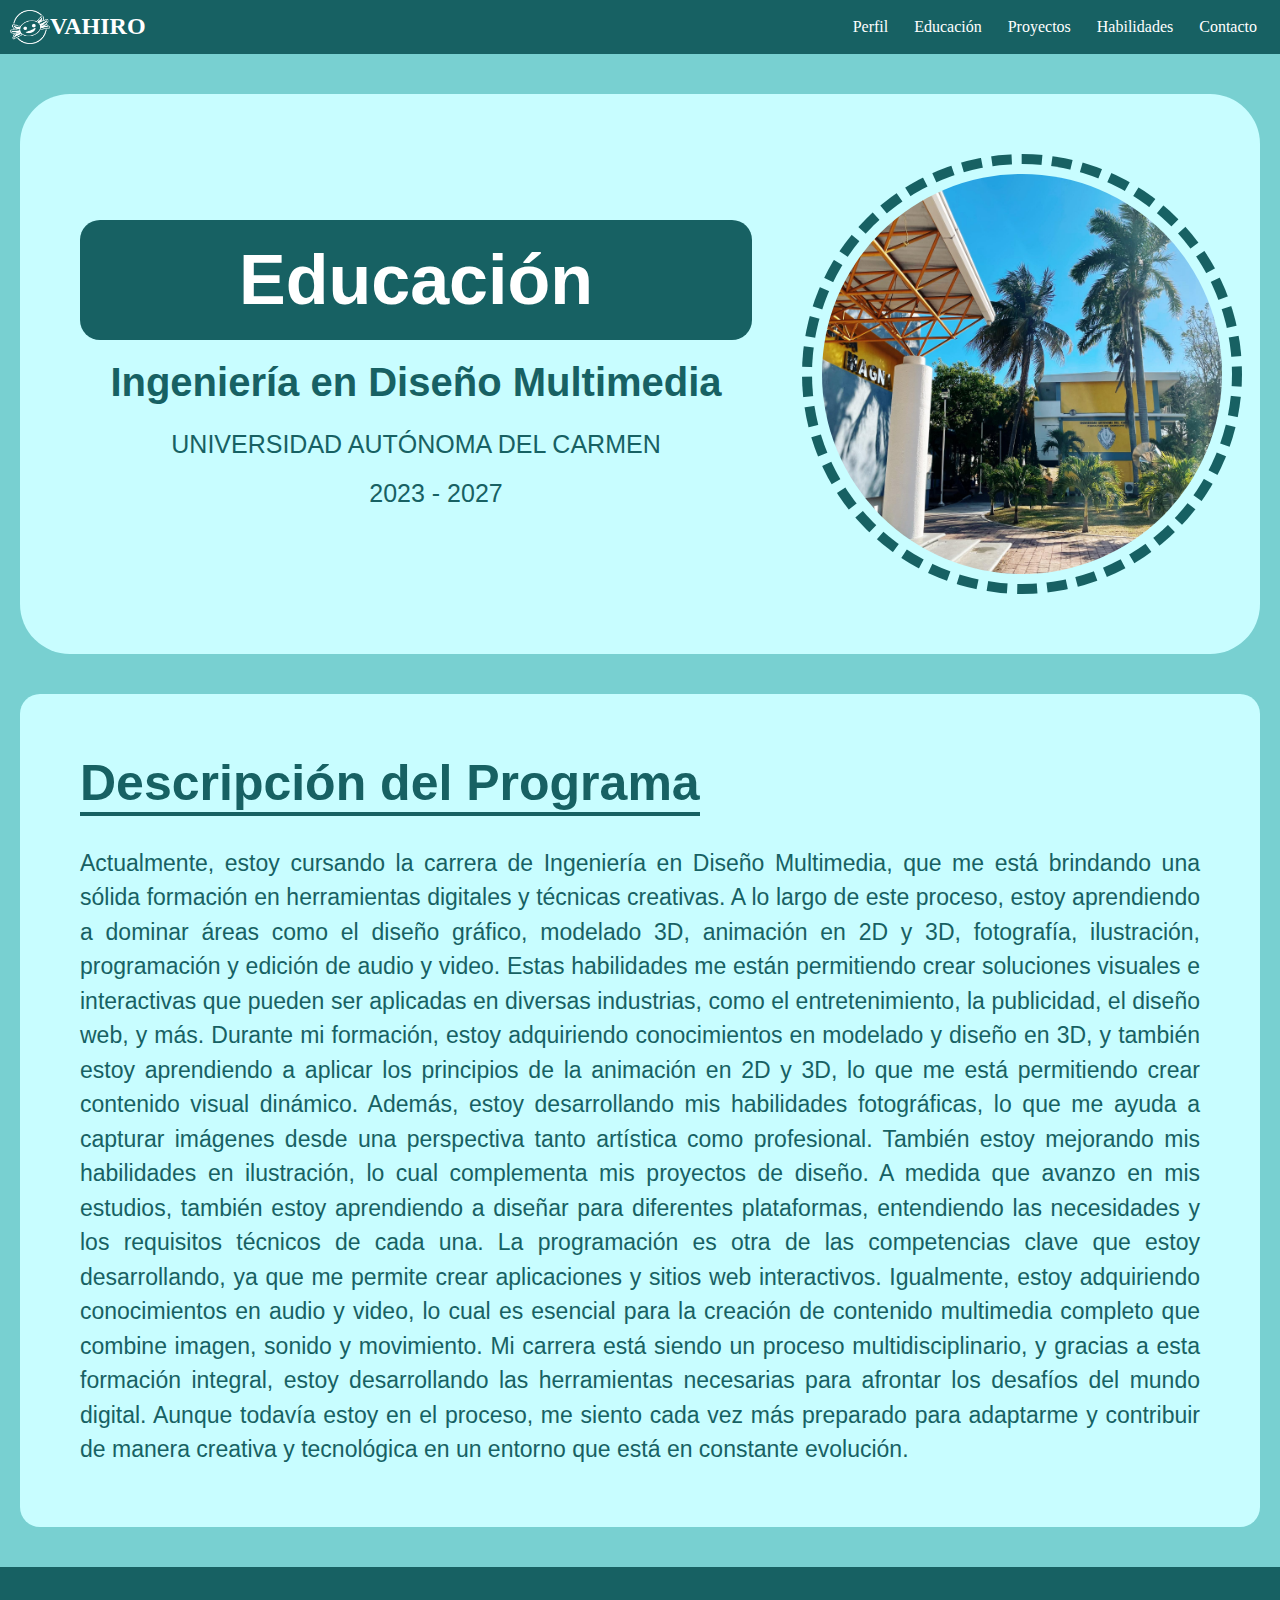
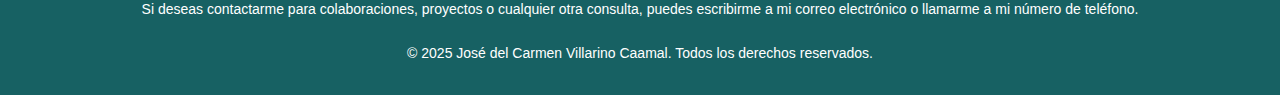
==== 02-maquetacion-cv/educacion.html @ 979366c1 "Cambiando el formato a páginas y modificando sus estilos" ====
<!DOCTYPE html>
<html lang="es">
<head>
    <meta charset="UTF-8">
    <meta name="viewport" content="width=device-width, initial-scale=1.0">
    <title>Educación - CV Vahiro</title>
    <link rel="stylesheet" href="estilo.css">
</head>
<body>
    <header>
        <img src="imagenes/logo_blanco.png" alt="Logo Vahiro" width="80"/>
        <h1>VAHIRO</h1>
        <nav id="main-menu">
            <ul>
                <li><a href="index.html">Perfil</a></li>
                <li><a href="educacion.html">Educación</a></li>
                <li><a href="proyectos.html">Proyectos</a></li>
                <li><a href="habilidades.html">Habilidades</a></li>
                <li><a href="contacto.html">Contacto</a></li>
            </ul>
        </nav>
    </header>
    <section id="educacion">
        <div>
            <h2>Educación</h2>
            <h3>Ingeniería en Diseño Multimedia</h3>
            <a href="https://www.unacar.mx" target="_blank">UNIVERSIDAD AUTÓNOMA DEL CARMEN</a>
            <ul>
                <li><p>2023 - 2027</p></li>
            </ul>
        </div>
        <img src="imagenes/unacar_foto.jpg" alt="Foto de UNACAR" width="100"/>
    </section>

    <section id="descripcion">
        <h2>Descripción del Programa</h2>
        <p>
            Actualmente, estoy cursando la carrera de Ingeniería en Diseño Multimedia, que me está brindando una sólida formación en herramientas digitales y técnicas creativas. A lo largo de este proceso, estoy aprendiendo a dominar áreas como el diseño gráfico, modelado 3D, animación en 2D y 3D, fotografía, ilustración, programación y edición de audio y video. Estas habilidades me están permitiendo crear soluciones visuales e interactivas que pueden ser aplicadas en diversas industrias, como el entretenimiento, la publicidad, el diseño web, y más.
            Durante mi formación, estoy adquiriendo conocimientos en modelado y diseño en 3D, y también estoy aprendiendo a aplicar los principios de la animación en 2D y 3D, lo que me está permitiendo crear contenido visual dinámico. Además, estoy desarrollando mis habilidades fotográficas, lo que me ayuda a capturar imágenes desde una perspectiva tanto artística como profesional. También estoy mejorando mis habilidades en ilustración, lo cual complementa mis proyectos de diseño.
            A medida que avanzo en mis estudios, también estoy aprendiendo a diseñar para diferentes plataformas, entendiendo las necesidades y los requisitos técnicos de cada una. La programación es otra de las competencias clave que estoy desarrollando, ya que me permite crear aplicaciones y sitios web interactivos. Igualmente, estoy adquiriendo conocimientos en audio y video, lo cual es esencial para la creación de contenido multimedia completo que combine imagen, sonido y movimiento.
            Mi carrera está siendo un proceso multidisciplinario, y gracias a esta formación integral, estoy desarrollando las herramientas necesarias para afrontar los desafíos del mundo digital. Aunque todavía estoy en el proceso, me siento cada vez más preparado para adaptarme y contribuir de manera creativa y tecnológica en un entorno que está en constante evolución.
        </p>
    </section>

    <footer id="contacto">
        <div>
            <p>Si deseas contactarme para colaboraciones, proyectos o cualquier otra consulta, puedes escribirme a mi correo electrónico o llamarme a mi número de teléfono.</p>
        </div>
        <p>&copy; 2025 José del Carmen Villarino Caamal. Todos los derechos reservados.</p>
    </footer>
</body>
</html>
---- 02-maquetacion-cv/estilo.css ----
* {
    border: red 0px solid;
}

html, body {
    background-color: #78d0d1;
    height: 100%;
    margin: 0;
    padding: 0; 
    box-sizing: border-box;
    font-family: 'Libre Baskerville', serif; 
}

header {
    display: flex;
    color: #ffffff;
    background-color: #176163;
    padding: 10px;
    align-items: center;
    width: 100%;
    max-width: 100%; 
    box-sizing: border-box; 
    justify-content: space-between; 
    margin-bottom: 30px;
}

header img {
    max-width: 40px;
    height: auto;
}

header h1 {
    font-size: 1.5rem;
    text-align: left; 
    margin: 0; 
}

#main-menu ul {
    display: flex;
    padding: 0;
    margin: 0;
    list-style-type: none; 
    justify-content: flex-end;
    width: 100%;
    box-sizing: border-box;
}

#main-menu li {
    display: inline; 
}

#main-menu a {
    display: block;
    padding: 5px 13px;
    color: #ffffff;
    text-decoration: none;
    font-size: 1rem;
    transition: color 0.3s ease;
}

nav {
    display: flex;
    width: 100%;
    justify-content: flex-end;
}

nav a:hover {
    transform: scale(1.5);
}

nav a {
    color: #ffffff;
    text-decoration: none;
    font-size: 1rem;
    transition: color 0.3s ease;
}

h3 {
    color: #176163;
    font-family: 'Merriweather Sans', 'Helvetica', sans-serif;
}

#perfil {
    display: flex;
    flex-direction: row; 
    align-items: center; 
    justify-content: flex-start; 
    padding: 60px;
    background-color: #c8fdff;
    margin-bottom: 40px;  /* Ajusta el margen inferior */
    max-width: 1400px;
    margin-left: 20px;    /* Añadir margen izquierdo */
    margin-right: 20px;   /* Añadir margen derecho */
    border-radius: 50px;
    margin-top: 40px;  /* Mantén solo el margen superior */
}

#perfil img {
    width: 400px; 
    height: 400px; 
    border-radius: 50%;
    margin-right: 55px; 
    border: 10px dashed #176163; 
    padding: 10px;
    flex-shrink: 0; /* Evita que la imagen se reduzca */
}

#perfil div {
    display: flex;
    flex-direction: column;

    padding: 40px;
    border-radius: 20px;
    flex-grow: 1;
    min-width: 500px;
    max-width: 800px;
}

#perfil h2 {
    align-self: center;
    font-size: 70px;
    color: #ffffff;
    margin-top: 0;
    margin-bottom: 20px;
    padding: 20px; 
    border-radius: 20px; 
    display: inline-block; 
    background-color: #176163; 
}

#perfil p {
    text-align: justify;
    line-height: 1;
    font-size: 23px;
    color:  #176163;;
    margin: 10px 0 0 0;
}

#educacion {
    display: flex;
    flex-direction: row; 
    align-items: center; 
    justify-content: flex-start; 
    padding: 60px;
    background-color: #c8fdff;
    margin-bottom: 40px;  /* Ajusta el margen inferior */
    max-width: 1400px;
    margin-left: 20px;    /* Añadir margen izquierdo */
    margin-right: 20px;   /* Añadir margen derecho */
    border-radius: 50px;
    margin-top: 40px;  /* Mantén solo el margen superior */
}
#educacion div {
    display: flex;
    flex-direction: column;
    text-align: center; 
    width: 60%; 
}

#educacion h2, #educacion h3, #educacion p {
    margin: 0; 
}

#educacion h2 {
    font-size: 70px;
    color: #ffffff;
    margin-top: 0;
    margin-bottom: 20px;
    padding: 20px; 
    border-radius: 20px; 
    display: inline-block; 
    background-color: #176163; 
}

#educacion h3 {
    font-size: 40px;
    color: #176163;
}

#educacion li {
    display: inline; 
}

#educacion p {
    text-align: center;
    line-height: 1.5;
    font-size: 25px;
    color: #176163;
    margin: 0px 0 0 0;
}
#descripcion {
    display: flex;
    flex-direction: column; 
    align-items: flex-start; 
    justify-content: flex-start; 
    padding: 60px;
    margin-bottom: 40px;  
    max-width: 1400px;
    margin-left: 20px;  
    margin-right: 20px;   
    margin-top: 40px;
    background-color: #c8fdff; /* Fondo similar a educación */
    border-radius: 20px; /* Fondo redondeado */
}

#descripcion h2 {
    font-size: 50px; /* Título más pequeño */
    color: #176163; /* Mismo color que el header */
    margin-top: 0;
    margin-bottom: 20px;
    padding: 0; 
    display: inline-block; 
    border-bottom: 4px solid #176163; /* Línea divisoria más gruesa */
    border-radius: 0; /* Asegura que no tenga bordes redondeados */
}

#descripcion p {
    text-align: justify;
    line-height: 1.5;
    font-size: 23px;
    color: #176163;
    margin: 10px 0 0 0;
}

#descripcion a {
    font-family: 'Lora', 'Helvetica', sans-serif;
    color: #176163;
    text-decoration: none;
    font-size: 25px;
    margin: 25px 0 0 0;
}


#educacion img {
    width: 400px;
    border-radius: 50%;
    border: 10px dashed #176163;
    padding: 10px;
    position: relative;
    right: -50px; 
}

#educacion a {
    font-family: 'Lora', 'Helvetica', sans-serif;
    color: #176163;
    text-decoration: none;
    font-size: 25px;
    margin: 25px 0 0 0;
}

section {
    background-color: #ffffff;
    margin: 10px;
    margin-bottom: 40px; 
    padding: 40px;
}

h2 {
    color: #176163;
    font-size: 30px;
    font-family: 'Bebas Neue', 'Helvetica', sans-serif;
}

p {
    font-family: 'Lora', 'Helvetica', sans-serif;
}

#contacto {
    display: flex;
    padding: 20px;
    color: #ffffff;
    background-color: #176163;
    font-size: 14px;
    box-sizing: border-box;
    width: 100%;
    margin-top: auto;
    flex-direction: column;
    justify-content: center;
    align-items: center;
}
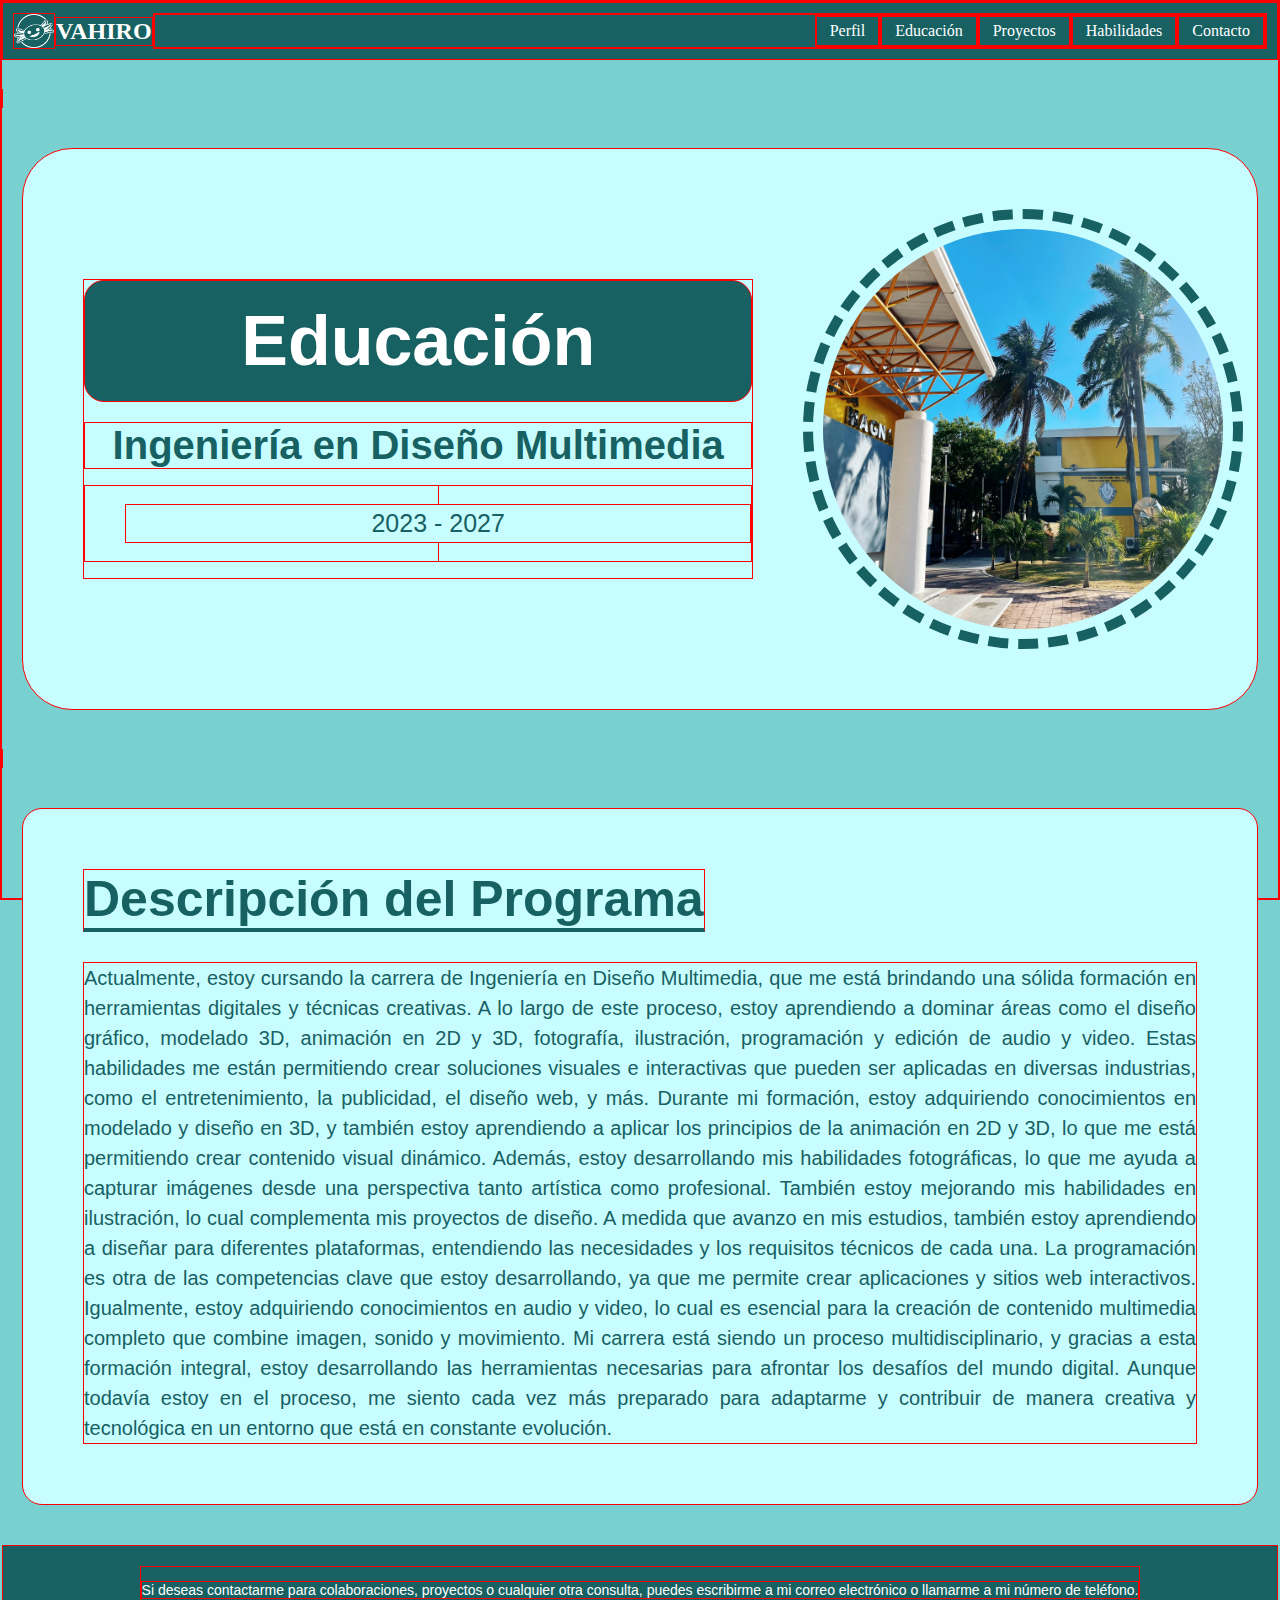
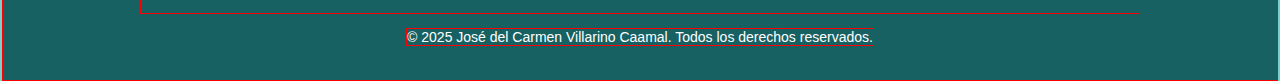
==== commit 0e674435: "Terminado hasta proyectos, luego se corrige perfil." ====
--- a/02-maquetacion-cv/educacion.html
+++ b/02-maquetacion-cv/educacion.html
@@ -20,17 +20,20 @@
             </ul>
         </nav>
     </header>
-    <section id="educacion">
-        <div>
-            <h2>Educación</h2>
-            <h3>Ingeniería en Diseño Multimedia</h3>
-            <a href="https://www.unacar.mx" target="_blank">UNIVERSIDAD AUTÓNOMA DEL CARMEN</a>
-            <ul>
-                <li><p>2023 - 2027</p></li>
-            </ul>
-        </div>
-        <img src="imagenes/unacar_foto.jpg" alt="Foto de UNACAR" width="100"/>
-    </section>
+
+    <!-- Enlace para hacer clic en la sección de educación -->
+    <a href="https://www.unacar.mx/" class="educacion-link">
+        <section id="educacion">
+            <div>
+                <h2>Educación</h2>
+                <h3>Ingeniería en Diseño Multimedia</h3>
+                <ul>
+                    <li><p>2023 - 2027</p></li>
+                </ul>
+            </div>
+            <img src="imagenes/unacar_foto.jpg" alt="Foto de UNACAR" width="100"/>
+        </section>
+    </a>
 
     <section id="descripcion">
         <h2>Descripción del Programa</h2>
--- a/02-maquetacion-cv/estilo.css
+++ b/02-maquetacion-cv/estilo.css
@@ -1,5 +1,5 @@
 * {
-    border: red 0px solid;
+    border: red 1px solid;
 }
 
 html, body {
@@ -217,7 +217,7 @@
 #descripcion p {
     text-align: justify;
     line-height: 1.5;
-    font-size: 23px;
+    font-size: 20px;
     color: #176163;
     margin: 10px 0 0 0;
 }
@@ -248,8 +248,22 @@
     margin: 25px 0 0 0;
 }
 
+/* Estilo para los enlaces dentro de los recuadros de educación */
+.educacion-link {
+    text-decoration: none; /* Eliminar subrayado */
+    color: inherit; /* Heredar color del contenedor */
+}
+
+/* Añadir un efecto hover al pasar el ratón sobre la sección */
+.educacion-link:hover {
+    transform: scale(1.05); /* Agrandar ligeramente el recuadro al pasar el ratón */
+    box-shadow: 0 4px 15px rgba(0, 0, 0, 0.1); /* Añadir sombra sutil */
+}
+
+
 section {
-    background-color: #ffffff;
+    background-color: #c8fdff;
+    border-radius: 2%;
     margin: 10px;
     margin-bottom: 40px; 
     padding: 40px;
@@ -264,6 +278,99 @@
 p {
     font-family: 'Lora', 'Helvetica', sans-serif;
 }
+
+/* Estilo para el recuadro del título */
+#exp_academica h2 {
+    display: inline-block; /* Hace que el recuadro se ajuste al texto */
+    background-color: #176163; /* Fondo azul */
+    color: white; /* Texto blanco */
+    padding: 10px 20px; /* Espaciado alrededor del texto */
+    border-radius: 8px; /* Bordes redondeados */
+    text-align: center; /* Centra el texto dentro del recuadro */
+}
+
+
+.proyectos h2{
+    color: #176163;
+    font-size: 30px;
+    font-family: 'Bebas Neue', 'Helvetica', sans-serif;
+}
+.proyectos-container {
+    display: flex;
+    flex-wrap: wrap;
+    gap: 20px;
+    justify-content: space-around;
+    padding: 20px;
+}
+
+/* Eliminar el estilo de enlace en los recuadros */
+a.proyecto {
+    text-decoration: none; /* Eliminar el subrayado */
+    color: inherit; /* Mantener el color del texto sin cambiar a azul */
+}
+
+.proyecto:hover {
+    transform: translateY(-5px);
+    box-shadow: 0 4px 10px rgba(0, 0, 0, 0.1);
+    background-color: #BBDEFB;
+}
+
+/* Para evitar que los recuadros se vean como enlaces, mantenerlos con su estilo original */
+a.proyecto:focus,
+a.proyecto:active {
+    outline: none; /* Eliminar el contorno cuando el enlace es clickeado o está en foco */
+}
+
+
+.proyecto {
+    flex: 1 1 calc(33% - 20px);
+    box-sizing: border-box;
+    text-align: center;
+    margin-bottom: 20px;
+    padding: 15px;
+    border: 2px solid #176163;
+    border-radius: 8px;
+    background-color: #c8fdff;
+    transition: transform 0.3s ease;
+}
+.proyecto li{
+    text-align: left;
+}
+.proyecto:hover {
+    transform: translateY(-5px);
+    box-shadow: 0 4px 10px rgba(0, 0, 0, 0.1);
+    background-color: #BBDEFB;
+}
+
+.proyecto-img, .proyecto-img2 {
+    width: 100%;
+    height: auto;
+    border-radius: 8px;
+    margin-bottom: 15px;
+}
+
+.proyecto-img {
+    max-width: 200px;
+    margin: 0 auto;
+    border: 2px solid #4A90E2;
+}
+
+.proyecto-img2 {
+    max-width: 350px;
+    margin: 0 auto;
+    border: 2px solid #4A90E2;
+}
+
+@media (max-width: 768px) {
+    .proyecto {
+        flex: 1 1 100%;
+    }
+
+    .proyecto-img, .proyecto-img2 {
+        max-width: 100%;
+    }
+}
+
 
 #contacto {
     display: flex;
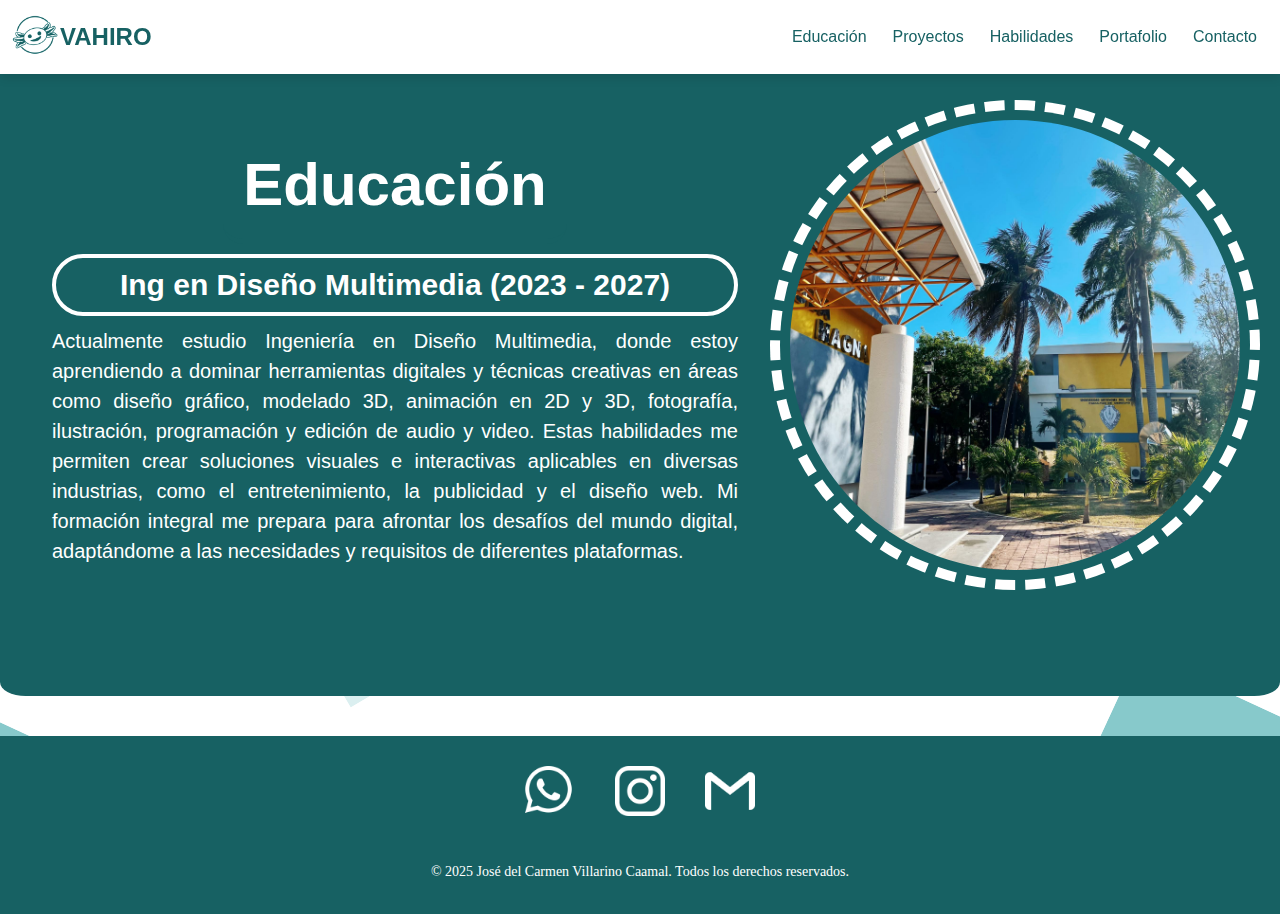
==== commit 4e38f317: "Cada sección en una página" ====
--- a/02-maquetacion-cv/educacion.html
+++ b/02-maquetacion-cv/educacion.html
@@ -3,52 +3,48 @@
 <head>
     <meta charset="UTF-8">
     <meta name="viewport" content="width=device-width, initial-scale=1.0">
-    <title>Educación - CV Vahiro</title>
+    <title>Perfil - CV Vahiro</title>
     <link rel="stylesheet" href="estilo.css">
 </head>
 <body>
-    <header>
-        <img src="imagenes/logo_blanco.png" alt="Logo Vahiro" width="80"/>
-        <h1>VAHIRO</h1>
+    <header id="inicio">
+        <a href="index.html"><img src="imagenes/iconos/logo_vahiro.png" alt="Logo Vahiro" width="80" loading="lazy"/></a>
+        <a href="index.html"><h1>VAHIRO</h1></a>
         <nav id="main-menu">
             <ul>
-                <li><a href="index.html">Perfil</a></li>
                 <li><a href="educacion.html">Educación</a></li>
                 <li><a href="proyectos.html">Proyectos</a></li>
                 <li><a href="habilidades.html">Habilidades</a></li>
-                <li><a href="contacto.html">Contacto</a></li>
+                <li><a href="portafolio.html">Portafolio</a></li>
+                <li><a href="#contacto">Contacto</a></li>
             </ul>
         </nav>
     </header>
-
-    <!-- Enlace para hacer clic en la sección de educación -->
-    <a href="https://www.unacar.mx/" class="educacion-link">
-        <section id="educacion">
-            <div>
-                <h2>Educación</h2>
-                <h3>Ingeniería en Diseño Multimedia</h3>
-                <ul>
-                    <li><p>2023 - 2027</p></li>
-                </ul>
-            </div>
-            <img src="imagenes/unacar_foto.jpg" alt="Foto de UNACAR" width="100"/>
-        </section>
-    </a>
-
-    <section id="descripcion">
-        <h2>Descripción del Programa</h2>
-        <p>
-            Actualmente, estoy cursando la carrera de Ingeniería en Diseño Multimedia, que me está brindando una sólida formación en herramientas digitales y técnicas creativas. A lo largo de este proceso, estoy aprendiendo a dominar áreas como el diseño gráfico, modelado 3D, animación en 2D y 3D, fotografía, ilustración, programación y edición de audio y video. Estas habilidades me están permitiendo crear soluciones visuales e interactivas que pueden ser aplicadas en diversas industrias, como el entretenimiento, la publicidad, el diseño web, y más.
-            Durante mi formación, estoy adquiriendo conocimientos en modelado y diseño en 3D, y también estoy aprendiendo a aplicar los principios de la animación en 2D y 3D, lo que me está permitiendo crear contenido visual dinámico. Además, estoy desarrollando mis habilidades fotográficas, lo que me ayuda a capturar imágenes desde una perspectiva tanto artística como profesional. También estoy mejorando mis habilidades en ilustración, lo cual complementa mis proyectos de diseño.
-            A medida que avanzo en mis estudios, también estoy aprendiendo a diseñar para diferentes plataformas, entendiendo las necesidades y los requisitos técnicos de cada una. La programación es otra de las competencias clave que estoy desarrollando, ya que me permite crear aplicaciones y sitios web interactivos. Igualmente, estoy adquiriendo conocimientos en audio y video, lo cual es esencial para la creación de contenido multimedia completo que combine imagen, sonido y movimiento.
-            Mi carrera está siendo un proceso multidisciplinario, y gracias a esta formación integral, estoy desarrollando las herramientas necesarias para afrontar los desafíos del mundo digital. Aunque todavía estoy en el proceso, me siento cada vez más preparado para adaptarme y contribuir de manera creativa y tecnológica en un entorno que está en constante evolución.
-        </p>
+    <section id="educacion">
+        <div>
+            <h2>Educación</h2>
+            <h3>Ing en Diseño Multimedia (2023 - 2027)</h3>
+            <p>
+                Actualmente estudio Ingeniería en Diseño Multimedia, donde estoy aprendiendo a dominar herramientas digitales y técnicas creativas en áreas como diseño gráfico, modelado 3D, animación en 2D y 3D, fotografía, ilustración, programación y edición de audio y video. Estas habilidades me permiten crear soluciones visuales e interactivas aplicables en diversas industrias, como el entretenimiento, la publicidad y el diseño web. Mi formación integral me prepara para afrontar los desafíos del mundo digital, adaptándome a las necesidades y requisitos de diferentes plataformas.            
+            </p>
+        </div>
+        <a href="https://www.unacar.mx/" class="educacion-link" target="_blank">
+            <img src="imagenes/fotos/unacar_foto.jpg" alt="Foto de UNACAR" width="100" loading="lazy" />
+        </a>
     </section>
 
     <footer id="contacto">
-        <div>
-            <p>Si deseas contactarme para colaboraciones, proyectos o cualquier otra consulta, puedes escribirme a mi correo electrónico o llamarme a mi número de teléfono.</p>
-        </div>
+        <div class="imagenes">
+            <a href="https://whatsapp.com/channel/0029VbA9cVq4yltOFypg160q" class="redes" target="_blank">
+                <img src="imagenes/iconos/whatsapp.png" alt="wspcanal" width="100" loading="lazy" />
+            </a>
+            <a href="https://www.instagram.com/vahiro_1/?utm_source=ig_web_button_share_sheet" class="redes" target="_blank">
+                <img src="imagenes/iconos/ig.png" alt="instagram" width="100" loading="lazy" />
+            </a>
+            <a href="mailto:josevillarino11@gmail.com" class="redes" target="_blank">
+                <img src="imagenes/iconos/gmail_icono.png" alt="gmail" width="100" loading="lazy" />
+            </a>
+         </div>
         <p>&copy; 2025 José del Carmen Villarino Caamal. Todos los derechos reservados.</p>
     </footer>
 </body>
--- a/02-maquetacion-cv/estilo.css
+++ b/02-maquetacion-cv/estilo.css
@@ -1,41 +1,61 @@
 * {
-    border: red 1px solid;
+    border: red 0px solid;
+}
+
+html {
+  scroll-behavior: smooth;
 }
 
 html, body {
-    background-color: #78d0d1;
     height: 100%;
     margin: 0;
     padding: 0; 
     box-sizing: border-box;
     font-family: 'Libre Baskerville', serif; 
 }
-
 header {
-    display: flex;
-    color: #ffffff;
-    background-color: #176163;
+    text-decoration: none !important;
+    color: inherit !important;
+    font-family: 'Bebas Neue', 'Helvetica', sans-serif;
+    display: flex;
+    color: #176163;
+    background-color: #ffffff;
     padding: 10px;
     align-items: center;
     width: 100%;
-    max-width: 100%; 
-    box-sizing: border-box; 
-    justify-content: space-between; 
-    margin-bottom: 30px;
-}
-
+    box-sizing: border-box;
+    justify-content: space-between;
+    position: fixed;  
+    top: 0;  
+    left: 0;
+    z-index: 1000; 
+    box-shadow: 0 4px 10px rgba(0, 0, 0, 0.1);
+}
 header img {
-    max-width: 40px;
+    max-width: 50px;
     height: auto;
 }
-
+#inicio img:hover {
+    transform: translateY(-5px);
+}
+#inicio h1:hover {
+    transform: translateY(-5px);
+}
 header h1 {
     font-size: 1.5rem;
     text-align: left; 
     margin: 0; 
 }
+#inicio a{
+    text-decoration: none !important; 
+    color: #176163;
+}
 
+#main-menu li {
+    display: inline; 
+}
 #main-menu ul {
+    font-family: Impact, Haettenschweiler, 'Arial Narrow Bold', sans-serif;
     display: flex;
     padding: 0;
     margin: 0;
@@ -44,256 +64,172 @@
     width: 100%;
     box-sizing: border-box;
 }
-
-#main-menu li {
-    display: inline; 
-}
-
 #main-menu a {
+    position: relative;
     display: block;
     padding: 5px 13px;
-    color: #ffffff;
+    color: #176163;
     text-decoration: none;
     font-size: 1rem;
     transition: color 0.3s ease;
 }
-
+#main-menu a::after {
+    content: "";
+    position: absolute;
+    left: 0;
+    bottom: -3px;
+    width: 0;
+    height: 2px;
+    background-color: #176163;
+    transition: width 0.3s ease;
+}
+#main-menu a:hover::after,
+#main-menu a:focus::after {
+    width: 100%;
+}
 nav {
     display: flex;
     width: 100%;
     justify-content: flex-end;
 }
-
-nav a:hover {
-    transform: scale(1.5);
-}
-
 nav a {
-    color: #ffffff;
+    color: #176163;
     text-decoration: none;
     font-size: 1rem;
     transition: color 0.3s ease;
 }
-
 h3 {
     color: #176163;
     font-family: 'Merriweather Sans', 'Helvetica', sans-serif;
 }
-
 #perfil {
     display: flex;
-    flex-direction: row; 
-    align-items: center; 
-    justify-content: flex-start; 
+    align-items: center;
     padding: 60px;
-    background-color: #c8fdff;
-    margin-bottom: 40px;  /* Ajusta el margen inferior */
-    max-width: 1400px;
-    margin-left: 20px;    /* Añadir margen izquierdo */
-    margin-right: 20px;   /* Añadir margen derecho */
+    margin: 40px auto;
+    max-width: 1200px; 
     border-radius: 50px;
-    margin-top: 40px;  /* Mantén solo el margen superior */
-}
-
+}
 #perfil img {
     width: 400px; 
-    height: 400px; 
+    height: 400px;
     border-radius: 50%;
-    margin-right: 55px; 
-    border: 10px dashed #176163; 
+    margin-right: 40px;
+    border: 10px dashed #176163;
     padding: 10px;
-    flex-shrink: 0; /* Evita que la imagen se reduzca */
-}
-
+    flex-shrink: 0;
+}
 #perfil div {
     display: flex;
     flex-direction: column;
-
     padding: 40px;
     border-radius: 20px;
     flex-grow: 1;
-    min-width: 500px;
-    max-width: 800px;
-}
-
+    min-width: 400px; 
+    max-width: 800px; 
+}
 #perfil h2 {
     align-self: center;
-    font-size: 70px;
-    color: #ffffff;
+    font-family: 'Bebas Neue', 'Helvetica', sans-serif;
+    font-size: 60px; 
+    color: #176163;
     margin-top: 0;
     margin-bottom: 20px;
+    padding: 20px 20px 10px 20px;
+    display: inline-block;
+    border-bottom: 5px solid #176163; 
+    border-radius: 0; 
+}
+#perfil p {
+    text-align: justify;
+    line-height: 1.5;
+    font-size: 20px; 
+    color: #176163;
+    margin: 10px 0 0 0;
     padding: 20px; 
     border-radius: 20px; 
-    display: inline-block; 
-    background-color: #176163; 
-}
-
-#perfil p {
-    text-align: justify;
-    line-height: 1;
-    font-size: 23px;
-    color:  #176163;;
-    margin: 10px 0 0 0;
-}
-
+}
 #educacion {
     display: flex;
-    flex-direction: row; 
-    align-items: center; 
-    justify-content: flex-start; 
+    align-items: center;
+    justify-content: space-between;
     padding: 60px;
-    background-color: #c8fdff;
-    margin-bottom: 40px;  /* Ajusta el margen inferior */
-    max-width: 1400px;
-    margin-left: 20px;    /* Añadir margen izquierdo */
-    margin-right: 20px;   /* Añadir margen derecho */
+    background-color: #176163;
+    margin-bottom: 40px;
+    max-width: 100%;
+}
+#educacion img {
+    width: 450px;  
+    height: auto;
+    border-radius: 50%;
+    border: 10px dashed #ffffff;
+    padding: 10px;
+    transition: transform 0.3s ease, box-shadow 0.3s ease;
+}
+#educacion img:hover {
+    transform: translateY(-5px);
+    box-shadow: 0 4px 10px rgba(0, 0, 0, 0.3);  
+}
+#educacion div {
+    padding: 0 2rem;
+    display: flex;
+    flex-direction: column;
+    text-align: center;
+    width: 60%;
+    box-shadow: none; 
+    z-index: 0;
+}
+#educacion h2, #educacion h3, #educacion p {
+    margin: 0;
+}
+#educacion h2 {
+    font-size: 60px;
+    color: #ffffff;
+    margin-top: 0;
+    margin-bottom: 0px;
+    padding: 20px;
+    border-radius: 20px;
+    display: inline-block;
+}
+#educacion h3 {
+    font-size: 30px;
+    color: #ffffff;
+    padding: 10px 30px;
+    background-color: #176163;
     border-radius: 50px;
-    margin-top: 40px;  /* Mantén solo el margen superior */
-}
-#educacion div {
-    display: flex;
-    flex-direction: column;
-    text-align: center; 
-    width: 60%; 
-}
-
-#educacion h2, #educacion h3, #educacion p {
-    margin: 0; 
-}
-
-#educacion h2 {
-    font-size: 70px;
-    color: #ffffff;
-    margin-top: 0;
-    margin-bottom: 20px;
-    padding: 20px; 
-    border-radius: 20px; 
-    display: inline-block; 
-    background-color: #176163; 
-}
-
-#educacion h3 {
-    font-size: 40px;
-    color: #176163;
-}
-
-#educacion li {
-    display: inline; 
-}
-
+    display: inline-block;
+    margin: 10px 0;
+    border: 4px solid #ffffff;
+}
 #educacion p {
-    text-align: center;
-    line-height: 1.5;
-    font-size: 25px;
-    color: #176163;
-    margin: 0px 0 0 0;
-}
-#descripcion {
-    display: flex;
-    flex-direction: column; 
-    align-items: flex-start; 
-    justify-content: flex-start; 
-    padding: 60px;
-    margin-bottom: 40px;  
-    max-width: 1400px;
-    margin-left: 20px;  
-    margin-right: 20px;   
-    margin-top: 40px;
-    background-color: #c8fdff; /* Fondo similar a educación */
-    border-radius: 20px; /* Fondo redondeado */
-}
-
-#descripcion h2 {
-    font-size: 50px; /* Título más pequeño */
-    color: #176163; /* Mismo color que el header */
-    margin-top: 0;
-    margin-bottom: 20px;
-    padding: 0; 
-    display: inline-block; 
-    border-bottom: 4px solid #176163; /* Línea divisoria más gruesa */
-    border-radius: 0; /* Asegura que no tenga bordes redondeados */
-}
-
-#descripcion p {
     text-align: justify;
     line-height: 1.5;
     font-size: 20px;
-    color: #176163;
-    margin: 10px 0 0 0;
-}
-
-#descripcion a {
+    color: #ffffff;
+    margin: 0px 0 0 0;
+}
+#educacion a {
     font-family: 'Lora', 'Helvetica', sans-serif;
     color: #176163;
     text-decoration: none;
     font-size: 25px;
-    margin: 25px 0 0 0;
-}
-
-
-#educacion img {
-    width: 400px;
-    border-radius: 50%;
-    border: 10px dashed #176163;
-    padding: 10px;
-    position: relative;
-    right: -50px; 
-}
-
-#educacion a {
-    font-family: 'Lora', 'Helvetica', sans-serif;
-    color: #176163;
+}
+.educacion-link {
     text-decoration: none;
-    font-size: 25px;
-    margin: 25px 0 0 0;
-}
-
-/* Estilo para los enlaces dentro de los recuadros de educación */
-.educacion-link {
-    text-decoration: none; /* Eliminar subrayado */
-    color: inherit; /* Heredar color del contenedor */
-}
-
-/* Añadir un efecto hover al pasar el ratón sobre la sección */
-.educacion-link:hover {
-    transform: scale(1.05); /* Agrandar ligeramente el recuadro al pasar el ratón */
-    box-shadow: 0 4px 15px rgba(0, 0, 0, 0.1); /* Añadir sombra sutil */
-}
-
-
+    color: #ffffff;
+}
 section {
-    background-color: #c8fdff;
     border-radius: 2%;
     margin: 10px;
-    margin-bottom: 40px; 
     padding: 40px;
 }
-
-h2 {
-    color: #176163;
-    font-size: 30px;
-    font-family: 'Bebas Neue', 'Helvetica', sans-serif;
-}
-
-p {
+section p {
     font-family: 'Lora', 'Helvetica', sans-serif;
 }
-
-/* Estilo para el recuadro del título */
-#exp_academica h2 {
-    display: inline-block; /* Hace que el recuadro se ajuste al texto */
-    background-color: #176163; /* Fondo azul */
-    color: white; /* Texto blanco */
-    padding: 10px 20px; /* Espaciado alrededor del texto */
-    border-radius: 8px; /* Bordes redondeados */
-    text-align: center; /* Centra el texto dentro del recuadro */
-}
-
-
-.proyectos h2{
-    color: #176163;
-    font-size: 30px;
-    font-family: 'Bebas Neue', 'Helvetica', sans-serif;
+.proyecto p,
+.proyecto li,
+.proyecto h3 {
+    color: #ffffff;
 }
 .proyectos-container {
     display: flex;
@@ -302,26 +238,18 @@
     justify-content: space-around;
     padding: 20px;
 }
-
-/* Eliminar el estilo de enlace en los recuadros */
 a.proyecto {
-    text-decoration: none; /* Eliminar el subrayado */
-    color: inherit; /* Mantener el color del texto sin cambiar a azul */
-}
-
+    text-decoration: none;
+    color: inherit;
+}
 .proyecto:hover {
-    transform: translateY(-5px);
+    transform: translateY(-10px);
     box-shadow: 0 4px 10px rgba(0, 0, 0, 0.1);
-    background-color: #BBDEFB;
-}
-
-/* Para evitar que los recuadros se vean como enlaces, mantenerlos con su estilo original */
-a.proyecto:focus,
-a.proyecto:active {
-    outline: none; /* Eliminar el contorno cuando el enlace es clickeado o está en foco */
-}
-
-
+    background-color: #176163;
+}
+.proyecto h3 {
+    font-size: 30px;;
+}
 .proyecto {
     flex: 1 1 calc(33% - 20px);
     box-sizing: border-box;
@@ -330,48 +258,186 @@
     padding: 15px;
     border: 2px solid #176163;
     border-radius: 8px;
-    background-color: #c8fdff;
+    background-color: #176163;
     transition: transform 0.3s ease;
-}
-.proyecto li{
+    color: #ffffff;
+    display: flex;
+    flex-direction: column;
+    justify-content: center;
+    align-items: center;
+}
+.proyecto li {
+    font-family:'Lora', 'Helvetica', sans-serif;
     text-align: left;
 }
-.proyecto:hover {
-    transform: translateY(-5px);
-    box-shadow: 0 4px 10px rgba(0, 0, 0, 0.1);
-    background-color: #BBDEFB;
-}
-
 .proyecto-img, .proyecto-img2 {
     width: 100%;
     height: auto;
     border-radius: 8px;
     margin-bottom: 15px;
 }
-
 .proyecto-img {
     max-width: 200px;
     margin: 0 auto;
-    border: 2px solid #4A90E2;
-}
-
+}
 .proyecto-img2 {
     max-width: 350px;
     margin: 0 auto;
-    border: 2px solid #4A90E2;
-}
-
+}
 @media (max-width: 768px) {
     .proyecto {
         flex: 1 1 100%;
     }
-
     .proyecto-img, .proyecto-img2 {
         max-width: 100%;
     }
 }
+#habilidades, #exp_academica, #portafolio {
+    text-align: center;
+    padding: 50px 0;
+}
+.carrusel {
+    position: relative;
+    width: 100%;
+    height: 500px;
+    overflow: hidden;
+    background-color: #176163;
+    border-radius: 0;
+    margin: 0; 
+    padding: 0; 
+}
+.carrusel-items {
+    display: flex;
+    transition: transform 0.5s ease;
+    height: 100%;
+    flex-direction: column;
+}
+.carrusel-item {
+    display: flex;
+    flex-direction: row;
+    align-items: center;
+    justify-content: space-between;
+    flex: 0 0 100%; 
+    width: 100%; 
+    height: 100%; 
+    background: #176163; 
+    padding: 0;
+    box-sizing: border-box;
+}
+.texto {
+    width: 50%;
+    text-align:justify;
+    padding: 20px;
+}
+.texto h3 {
+    font-size: 30px;
+    color: #ffffff;
+    padding: 0 2rem
+}
+.texto p {
+    font-size: 20px;
+    color: #ffffff;
+    line-height: 1.5;
+    padding: 0 2rem
+}
+.imagen {
+    position: relative;
+    width: 60%; 
+    height: 100%;
+    margin: auto; 
+    overflow: hidden; 
+}
+.imagen img {
+    height: 100%; 
+}
+.imagen::before {
+    content: "";
+    position: absolute;
+    left: 0;
+    top: 0;
+    width: 30%;
+    height: 150%;
+    background: linear-gradient(to left, rgba(255, 255, 255, 0) 0%, #176163 100%);
+    pointer-events: none;
+}
+input[type="radio"] {
+    display: none;
+}
+.carrusel-navegacion {
+    position: absolute;
+    bottom: 10px;
+    left: 50%;
+    transform: translateX(-50%);
+    display: flex;
+    gap: 10px;
+}
+.carrusel-navegacion label {
+    width: 12px;
+    height: 12px;
+    border-radius: 50%;
+    background-color: #ffffff;
+    cursor: pointer;
+    position: relative; 
+} 
+input[type="radio"]:nth-of-type(1):checked ~ .carrusel-items {
+    transform: translateY(0%);
+}
 
-
+input[type="radio"]:nth-of-type(2):checked ~ .carrusel-items {
+    transform: translateY(-100%);
+}
+input[type="radio"]:nth-of-type(3):checked ~ .carrusel-items {
+    transform: translateY(-200%);
+}
+input[type="radio"]:nth-of-type(4):checked ~ .carrusel-items {
+    transform: translateY(-300%);
+}
+input[type="radio"]:nth-of-type(5):checked ~ .carrusel-items {
+    transform: translateY(-400%);
+}
+input[type="radio"]:checked + .carrusel-navegacion label::after {
+    content: "";
+    position: absolute;
+    top: -6px;
+    left: -6px;
+    width: 24px;
+    height: 24px;
+    border-radius: 50%;
+    border: 2px solid #0a4e45;
+    background-color: transparent;
+    box-shadow: 0 0 10px rgba(10, 78, 69, 0.5);
+    z-index: -1;
+    transition: all 0.3s ease; 
+}
+input[type="radio"]:nth-of-type(1):checked ~ .carrusel-navegacion label:nth-of-type(1),
+input[type="radio"]:nth-of-type(2):checked ~ .carrusel-navegacion label:nth-of-type(2),
+input[type="radio"]:nth-of-type(3):checked ~ .carrusel-navegacion label:nth-of-type(3),
+input[type="radio"]:nth-of-type(4):checked ~ .carrusel-navegacion label:nth-of-type(4),
+input[type="radio"]:nth-of-type(5):checked ~ .carrusel-navegacion label:nth-of-type(5) {
+    background-color: #032d28;
+}
+#portafolio h3{
+    font-size: 40px;
+    margin-bottom: 3rem;
+}
+    .galeria{
+        display:flex;
+        height: 20rem;
+        gap:1rem;
+        padding: 0 2rem;
+        margin-bottom: 6rem;
+    }
+    .galeria>div{
+        flex:1;
+        border-radius: 1rem;
+        background-position: center;
+        background-repeat: no-repeat;
+        background-size: auto 100%;
+        transition: all 0.8s cubic-bezier(0.25, 0.4, 0.45, 1.4);
+    }
+    .galeria >div:hover{
+        flex:5;
+    }
 #contacto {
     display: flex;
     padding: 20px;
@@ -379,9 +445,46 @@
     background-color: #176163;
     font-size: 14px;
     box-sizing: border-box;
-    width: 100%;
+    width: 100%; 
     margin-top: auto;
     flex-direction: column;
     justify-content: center;
     align-items: center;
 }
+#contacto img {
+    max-width: 50px; 
+    height: auto;
+    margin: 10px;
+}
+.imagenes {
+    display: flex;
+    justify-content: center; 
+    gap: 20px; 
+    margin-bottom: 20px; 
+}
+
+.imagenes img {
+    width: 100px;
+}
+h2 {
+    align-self: center;
+    font-family: 'Bebas Neue', 'Helvetica', sans-serif;
+    font-size: 45px;
+    color: #176163;
+    margin-top: 0;
+    margin-bottom: 20px;
+    padding: 20px; 
+    display: inline-block; 
+    border-bottom: 5px solid #176163;
+}
+section {
+    position: relative;
+    padding-top: 100px;
+    margin: 0;
+}
+#perfil, #educacion, #habilidades, #portafolio,#exp_academica {
+    padding: 100px 20px;
+    }
+body {
+        background-image: url(imagenes/fondo.png); 
+    }